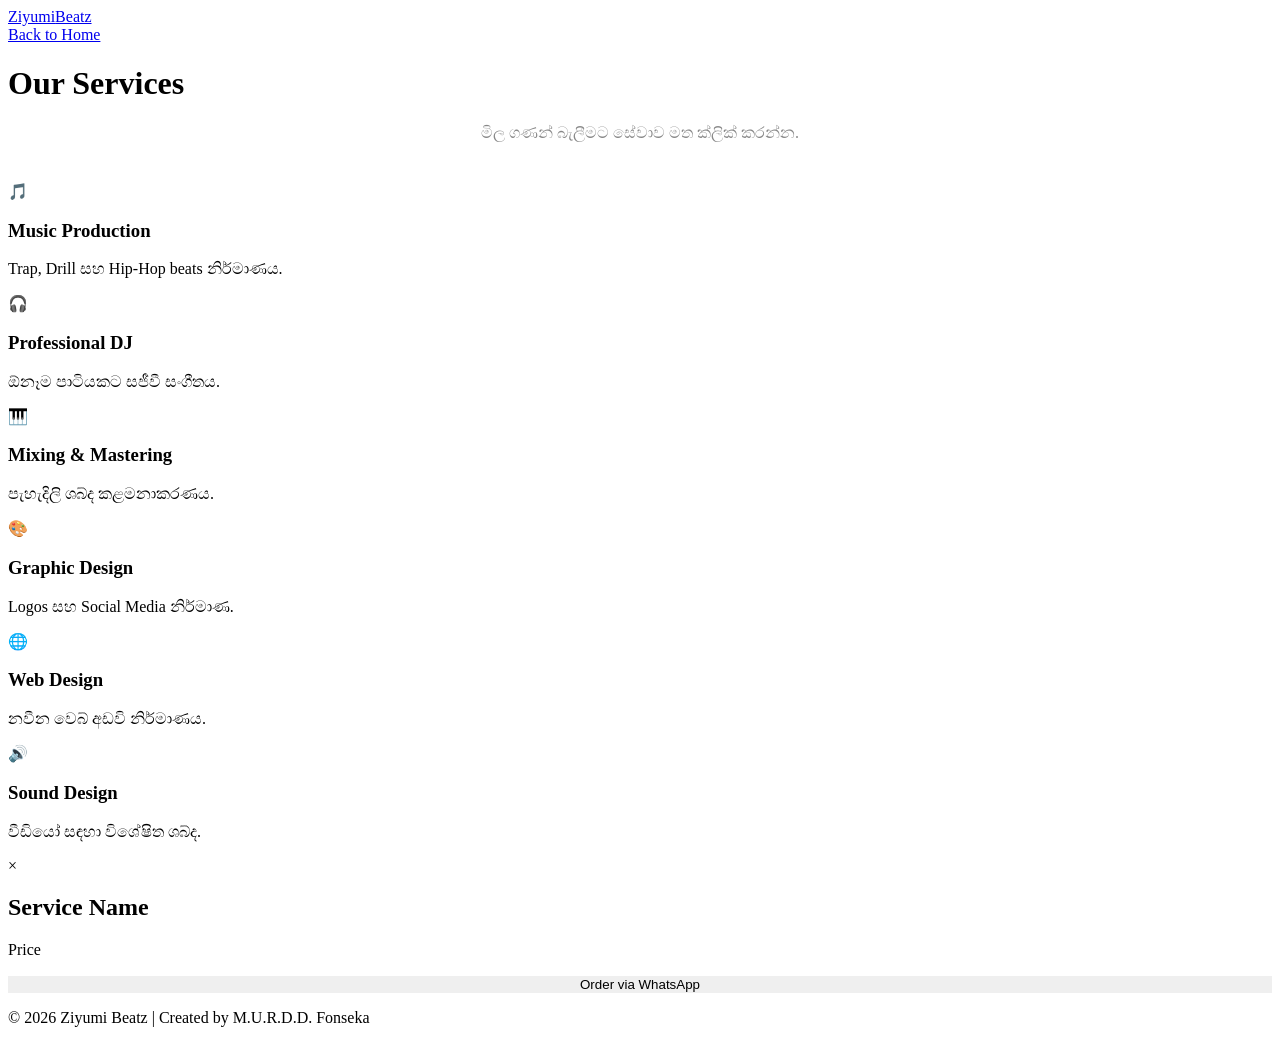
==== services.html @ e8664fff "Create services.html" ====
<!DOCTYPE html>
<html lang="si">
<head>
    <meta charset="UTF-8">
    <meta name="viewport" content="width=device-width, initial-scale=1.0">
    <title>Services | Ziyumi Beatz</title>
    <link href="https://fonts.googleapis.com/css2?family=Poppins:wght@300;600;900&display=swap" rel="stylesheet">
    <link rel="stylesheet" href="style.css">
</head>
<body class="services-page dark-theme">

    <header>
        <nav class="navbar">
            <div class="nav-container">
                <div class="logo">
                    <a href="index.html">Ziyumi<span>Beatz</span></a>
                </div>
                <div class="nav-btn">
                    <a href="index.html" class="btn-glow">Back to Home</a>
                </div>
            </div>
        </nav>
    </header>

    <main class="services-container">
        <h1 class="services-title">Our <span>Services</span></h1>
        <p style="text-align:center; color:#888; margin-bottom:40px;">මිල ගණන් බැලීමට සේවාව මත ක්ලික් කරන්න.</p>

        <div class="services-grid">
            <div class="service-card" onclick="openPricing('Music Production', 'Rs. 15,000 upwards', 'Hello Ziyumi Beatz! I am interested in Music Production (Trap/Drill/Hip-Hop).')">
                <div class="card-icon">🎵</div>
                <h3>Music Production</h3>
                <p>Trap, Drill සහ Hip-Hop beats නිර්මාණය.</p>
            </div>

            <div class="service-card" onclick="openPricing('Professional DJ', 'Rs. 25,000 upwards', 'Hello! I would like to book your Professional DJ service for an event.')">
                <div class="card-icon">🎧</div>
                <h3>Professional DJ</h3>
                <p>ඕනෑම පාටියකට සජීවී සංගීතය.</p>
            </div>

            <div class="service-card" onclick="openPricing('Mixing & Mastering', 'Rs. 5,000 per track', 'Hi, I need Professional Mixing & Mastering for my tracks.')">
                <div class="card-icon">🎹</div>
                <h3>Mixing & Mastering</h3>
                <p>පැහැදිලි ශබ්ද කළමනාකරණය.</p>
            </div>

            <div class="service-card" onclick="openPricing('Graphic Design', 'Rs. 2,500 upwards', 'I am looking for Graphic Design work (Logo/Social Media).')">
                <div class="card-icon">🎨</div>
                <h3>Graphic Design</h3>
                <p>Logos සහ Social Media නිර්මාණ.</p>
            </div>

            <div class="service-card" onclick="openPricing('Web Design', 'Rs. 20,000 upwards', 'I want to discuss about a Web Design project.')">
                <div class="card-icon">🌐</div>
                <h3>Web Design</h3>
                <p>නවීන වෙබ් අඩවි නිර්මාණය.</p>
            </div>

            <div class="service-card" onclick="openPricing('Sound Design', 'Contact for Quote', 'Hello, I need custom Sound Design for my video project.')">
                <div class="card-icon">🔊</div>
                <h3>Sound Design</h3>
                <p>වීඩියෝ සඳහා විශේෂිත ශබ්ද.</p>
            </div>
        </div>
    </main>

    <!-- Modal Popup -->
    <div id="pricingModal" class="modal">
        <div class="modal-content">
            <span class="close" onclick="closeModal()">&times;</span>
            <h2 id="modalTitle">Service Name</h2>
            <p class="price-tag" id="modalPrice">Price</p>
            <button id="whatsappBtn" class="btn-main" style="width:100%; border:none; cursor:pointer;">Order via WhatsApp</button>
        </div>
    </div>

    <footer>
        <p>© 2026 Ziyumi Beatz | Created by M.U.R.D.D. Fonseka</p>
    </footer>

    <script>
        function openPricing(name, price, message) {
            document.getElementById('modalTitle').innerText = name;
            document.getElementById('modalPrice').innerText = price;
            
            const phone = "94767345240";
            const encodedMsg = encodeURIComponent(message);
            document.getElementById('whatsappBtn').onclick = function() {
                window.open(`https://wa.me/${phone}?text=${encodedMsg}`, '_blank');
            };

            document.getElementById('pricingModal').style.display = "block";
        }

        function closeModal() {
            document.getElementById('pricingModal').style.display = "none";
        }

        window.onclick = function(event) {
            if (event.target == document.getElementById('pricingModal')) {
                closeModal();
            }
        }
    </script>
</body>
</html>
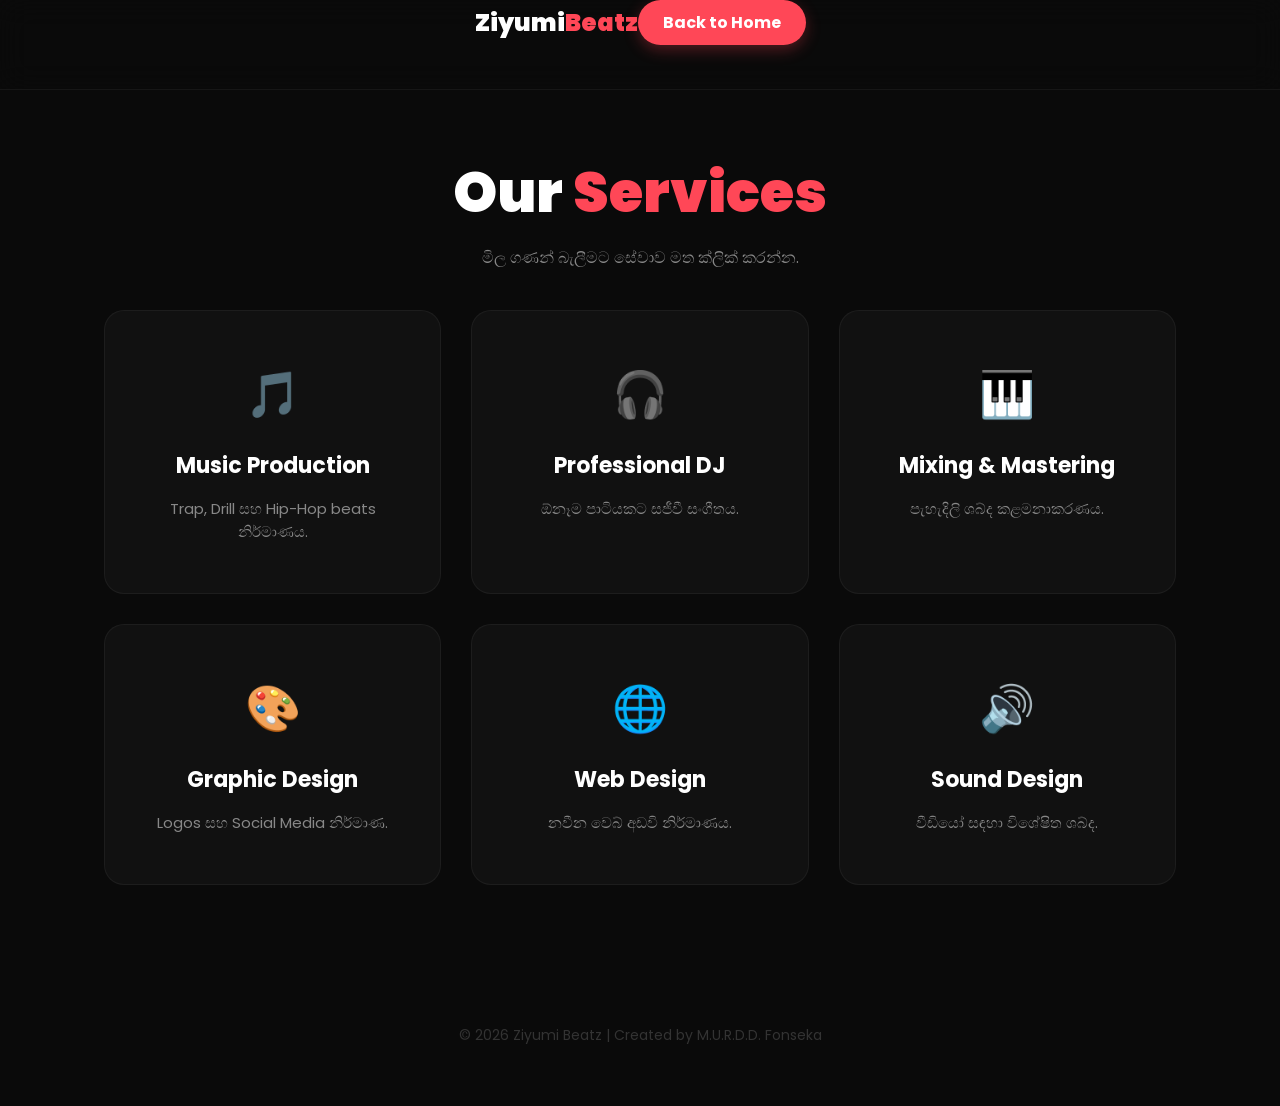
==== commit 85b0335e: "Update services.html" ====
--- a/services.html
+++ b/services.html
@@ -27,7 +27,7 @@
         <p style="text-align:center; color:#888; margin-bottom:40px;">මිල ගණන් බැලීමට සේවාව මත ක්ලික් කරන්න.</p>
 
         <div class="services-grid">
-            <div class="service-card" onclick="openPricing('Music Production', 'Rs. 15,000 upwards', 'Hello Ziyumi Beatz! I am interested in Music Production (Trap/Drill/Hip-Hop).')">
+            <div class="service-card" onclick="openPricing('Music Production', 'Rs. 45,000 upwards', 'Hello Ziyumi Beatz! I am interested in Music Production (Trap/Drill/Hip-Hop).')">
                 <div class="card-icon">🎵</div>
                 <h3>Music Production</h3>
                 <p>Trap, Drill සහ Hip-Hop beats නිර්මාණය.</p>
@@ -39,19 +39,19 @@
                 <p>ඕනෑම පාටියකට සජීවී සංගීතය.</p>
             </div>
 
-            <div class="service-card" onclick="openPricing('Mixing & Mastering', 'Rs. 5,000 per track', 'Hi, I need Professional Mixing & Mastering for my tracks.')">
+            <div class="service-card" onclick="openPricing('Mixing & Mastering', 'Rs. 15,000 per track', 'Hi, I need Professional Mixing & Mastering for my tracks.')">
                 <div class="card-icon">🎹</div>
                 <h3>Mixing & Mastering</h3>
                 <p>පැහැදිලි ශබ්ද කළමනාකරණය.</p>
             </div>
 
-            <div class="service-card" onclick="openPricing('Graphic Design', 'Rs. 2,500 upwards', 'I am looking for Graphic Design work (Logo/Social Media).')">
+            <div class="service-card" onclick="openPricing('Graphic Design', 'Rs. 5,000 upwards', 'I am looking for Graphic Design work (Logo/Social Media).')">
                 <div class="card-icon">🎨</div>
                 <h3>Graphic Design</h3>
                 <p>Logos සහ Social Media නිර්මාණ.</p>
             </div>
 
-            <div class="service-card" onclick="openPricing('Web Design', 'Rs. 20,000 upwards', 'I want to discuss about a Web Design project.')">
+            <div class="service-card" onclick="openPricing('Web Design', 'Rs. 60,000 upwards', 'I want to discuss about a Web Design project.')">
                 <div class="card-icon">🌐</div>
                 <h3>Web Design</h3>
                 <p>නවීන වෙබ් අඩවි නිර්මාණය.</p>
--- a/style.css
+++ b/style.css
@@ -0,0 +1,279 @@
+@import url('https://fonts.googleapis.com/css2?family=Poppins:wght@300;600;900&display=swap');
+
+/* --- GENERAL RESET --- */
+* { 
+    margin: 0; 
+    padding: 0; 
+    box-sizing: border-box; 
+    font-family: 'Poppins', sans-serif; 
+}
+
+body.dark-theme {
+    background-color: #0a0a0a;
+    color: #ffffff;
+    overflow-x: hidden;
+}
+
+/* --- NAVBAR (ලෝගෝ එක සහ බටන් එක දෙපැත්තට කරන කොටස) --- */
+header {
+    width: 100%;
+    height: 90px;
+    background: rgba(10, 10, 10, 0.9);
+    backdrop-filter: blur(15px);
+    display: flex;
+    justify-content: center;
+    position: fixed;
+    top: 0;
+    z-index: 1000;
+    border-bottom: 1px solid rgba(255, 255, 255, 0.05);
+}
+
+.nav-container {
+    width: 100%;
+    max-width: 100%; /* සම්පූර්ණ පළල පාවිච්චි කිරීමට */
+    display: flex;
+    justify-content: space-between; /* මෙය මගින් අයිතම දෙපැත්තට තල්ලු කරයි */
+    align-items: center;
+    padding: 0 50px; /* දෙපැත්තෙන් ඇති පරතරය */
+}
+
+.logo { 
+    flex: 1; 
+    display: flex; 
+    justify-content: flex-start; 
+}
+
+.logo a { 
+    text-decoration: none; 
+    color: #fff; 
+    font-size: 24px; 
+    font-weight: 900; 
+}
+
+.logo span { color: #ff4757; }
+
+.nav-links { 
+    flex: 1; 
+    display: flex; 
+    list-style: none; 
+    gap: 35px; 
+    justify-content: center; 
+}
+
+.nav-links li a { 
+    text-decoration: none; 
+    color: #ccc; 
+    font-size: 14px; 
+    font-weight: 600; 
+    text-transform: uppercase; 
+    transition: 0.3s; 
+}
+
+.nav-links li a:hover, .nav-links li a.active { color: #ff4757; }
+
+.nav-btn { 
+    flex: 1; 
+    display: flex; 
+    justify-content: flex-end; 
+}
+
+.btn-glow {
+    text-decoration: none;
+    padding: 10px 25px;
+    background: #ff4757;
+    color: white;
+    font-weight: 700;
+    border-radius: 50px;
+    box-shadow: 0 5px 15px rgba(255, 71, 87, 0.3);
+    white-space: nowrap;
+    transition: 0.3s;
+}
+
+.btn-glow:hover {
+    transform: scale(1.05);
+    box-shadow: 0 8px 20px rgba(255, 71, 87, 0.5);
+}
+
+/* --- HERO SECTION (Home Page) --- */
+.hero { 
+    min-height: 100vh; 
+    display: flex; 
+    justify-content: center; 
+    align-items: center; 
+    padding: 120px 40px 60px; 
+}
+
+.hero-content { 
+    max-width: 1200px; 
+    display: flex; 
+    align-items: center; 
+    gap: 50px; 
+}
+
+.hero-text { flex: 1.2; }
+
+.badge { 
+    background: rgba(255, 71, 87, 0.1); 
+    color: #ff4757; 
+    padding: 6px 14px; 
+    border-radius: 5px; 
+    font-size: 13px; 
+    font-weight: 700; 
+    margin-bottom: 20px; 
+    display: inline-block; 
+}
+
+.hero-text h1 { 
+    font-size: 3.5rem; 
+    font-weight: 900; 
+    line-height: 1.1; 
+    margin-bottom: 25px; 
+}
+
+.outline-text { 
+    color: transparent; 
+    -webkit-text-stroke: 1.5px #fff; 
+}
+
+.gold-text { 
+    font-size: 1.1rem; 
+    color: #aaa; 
+    margin-bottom: 35px; 
+}
+
+.btn-main { 
+    text-decoration: none; 
+    padding: 15px 35px; 
+    background: #00c292; 
+    color: white; 
+    font-weight: 700; 
+    border-radius: 10px; 
+    display: inline-block; 
+    transition: 0.3s; 
+}
+
+.btn-main:hover { 
+    transform: scale(1.05); 
+    background: #00e0a7; 
+}
+
+.hero-image { flex: 1; }
+
+.img-wrapper { 
+    background: rgba(255, 255, 255, 0.05); 
+    padding: 12px; 
+    border-radius: 25px; 
+}
+
+.img-wrapper img { 
+    width: 100%; 
+    border-radius: 18px; 
+    box-shadow: 0 30px 60px rgba(0,0,0,0.6); 
+}
+
+/* --- SERVICES GRID & ANIMATION --- */
+.services-container { 
+    padding: 150px 5% 80px; 
+    max-width: 1200px; 
+    margin: 0 auto; 
+}
+
+.services-title { 
+    text-align: center; 
+    font-size: 3.5rem; 
+    margin-bottom: 10px; 
+    font-weight: 900; 
+}
+
+.services-title span { color: #ff4757; }
+
+.services-grid { 
+    display: grid; 
+    grid-template-columns: repeat(auto-fit, minmax(300px, 1fr)); 
+    gap: 30px; 
+}
+
+.service-card {
+    background: #111;
+    border: 1px solid rgba(255, 255, 255, 0.05);
+    padding: 50px 30px;
+    border-radius: 20px;
+    text-align: center;
+    cursor: pointer;
+    transition: all 0.4s cubic-bezier(0.175, 0.885, 0.32, 1.275);
+}
+
+.service-card:hover {
+    transform: translateY(-15px) scale(1.02);
+    border-color: #ff4757;
+    background: rgba(255, 71, 87, 0.05);
+    box-shadow: 0 15px 40px rgba(255, 71, 87, 0.15);
+}
+
+.card-icon { font-size: 45px; margin-bottom: 20px; }
+.service-card h3 { margin-bottom: 15px; font-size: 22px; }
+.service-card p { color: #888; font-size: 15px; }
+
+/* --- MODAL POPUP (මිල ගණන් පෙන්වන පැනලය) --- */
+.modal { 
+    display: none; 
+    position: fixed; 
+    z-index: 2000; 
+    left: 0; 
+    top: 0; 
+    width: 100%; 
+    height: 100%; 
+    background: rgba(0,0,0,0.85); 
+    backdrop-filter: blur(8px); 
+}
+
+.modal-content { 
+    background: #161616; 
+    margin: 12% auto; 
+    padding: 45px; 
+    border: 1px solid #ff4757; 
+    width: 90%; 
+    max-width: 420px; 
+    border-radius: 25px; 
+    text-align: center; 
+    position: relative; 
+    animation: slideUp 0.4s cubic-bezier(0.18, 0.89, 0.32, 1.28); 
+}
+
+.price-tag { 
+    font-size: 2rem; 
+    color: #00c292; 
+    font-weight: 900; 
+    margin: 25px 0; 
+}
+
+.close { 
+    position: absolute; 
+    right: 25px; 
+    top: 15px; 
+    color: #555; 
+    font-size: 32px; 
+    cursor: pointer; 
+}
+
+@keyframes slideUp { 
+    from { transform: translateY(100px); opacity: 0; } 
+    to { transform: translateY(0); opacity: 1; } 
+}
+
+/* --- FOOTER --- */
+footer { 
+    text-align: center; 
+    padding: 60px; 
+    color: #333; 
+    font-size: 14px; 
+}
+
+/* --- RESPONSIVE (Mobile වලට ගැළපෙන ලෙස) --- */
+@media (max-width: 900px) {
+    .nav-links { display: none; } /* Mobile වලදී මැද මෙනු එක හංගයි */
+    .nav-container { padding: 0 20px; }
+    .hero-content { flex-direction: column; text-align: center; }
+    .hero-text h1 { font-size: 2.5rem; }
+    .services-title { font-size: 2.5rem; }
+}
